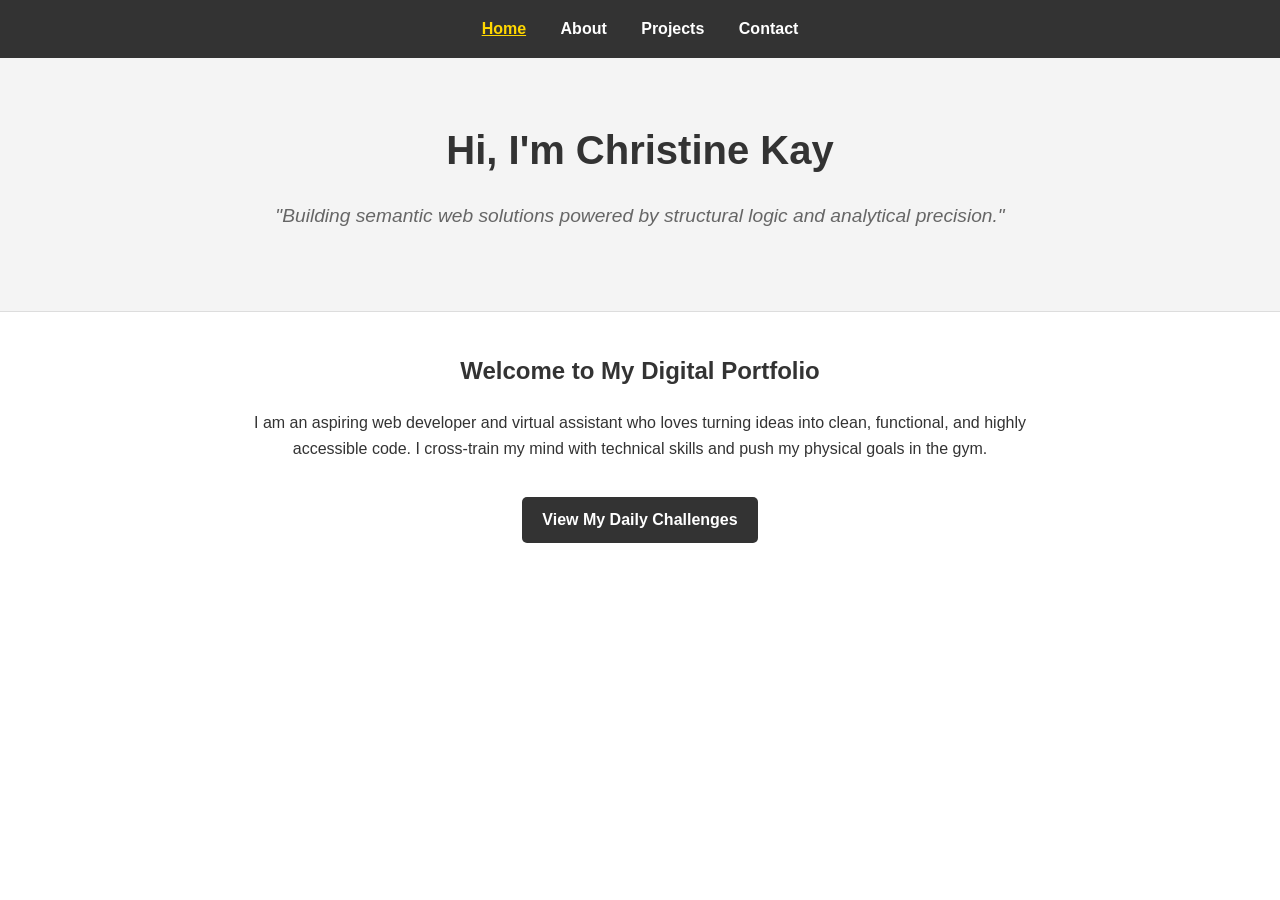
==== index.html @ 704022ad "complete iyf-s11-week-3-kaywambui-1" ====
<!DOCTYPE html>
<html lang="en">
<head>
    <meta charset="UTF-8">
    <meta name="viewport" content="width=device-width, initial-scale=1.0">
    <title>Christine Kay | Home</title>

    <link rel="stylesheet" href="styles.css">
    
    <style>
        body {
            font-family: Arial, sans-serif;
            margin: 0;
            line-height: 1.6;
            color: #333;
        }
        nav {
            background: #333;
            padding: 1rem;
            text-align: center;
        }
        nav ul {
            list-style: none;
            margin: 0;
            padding: 0;
        }
        nav li {
            display: inline;
            margin: 0 15px;
        }
        nav a {
            color: white;
            text-decoration: none;
            font-weight: bold;
        }
        nav a.active {
            color: #ffd700;
            text-decoration: underline;
        }
        .hero {
            background: #f4f4f4;
            padding: 60px 20px;
            text-align: center;
            border-bottom: 1px solid #ddd;
        }
        .hero h1 {
            color: #333;
            font-size: 2.5em;
            margin: 0 0 10px 0;
        }
        .hero p {
            font-size: 1.2em;
            color: #666;
            font-style: italic;
        }
        .container {
            max-width: 800px;
            margin: 40px auto;
            padding: 0 20px;
            text-align: center;
        }
        .cta-btn {
            display: inline-block;
            background: #333;
            color: white;
            padding: 10px 20px;
            text-decoration: none;
            font-weight: bold;
            border-radius: 5px;
            margin-top: 20px;
        }
        .cta-btn:hover {
            background: #555;
        }
    </style>
</head>
<body>

    <nav>
        <ul>
            <li><a href="index.html" class="active">Home</a></li>
            <li><a href="about.html">About</a></li>
            <li><a href="projects.html">Projects</a></li>
            <li><a href="contact.html">Contact</a></li>
        </ul>
    </nav>

    <header class="hero">
        <h1>Hi, I'm Christine Kay</h1>
        <p>"Building semantic web solutions powered by structural logic and analytical precision."</p>
    </header>

    <main class="container">
        <h2>Welcome to My Digital Portfolio</h2>
        <p>I am an aspiring web developer and virtual assistant who loves turning ideas into clean, functional, and highly accessible code. I cross-train my mind with technical skills and push my physical goals in the gym.</p>
        <a href="projects.html" class="cta-btn">View My Daily Challenges</a>
    </main>

</body>
</html>
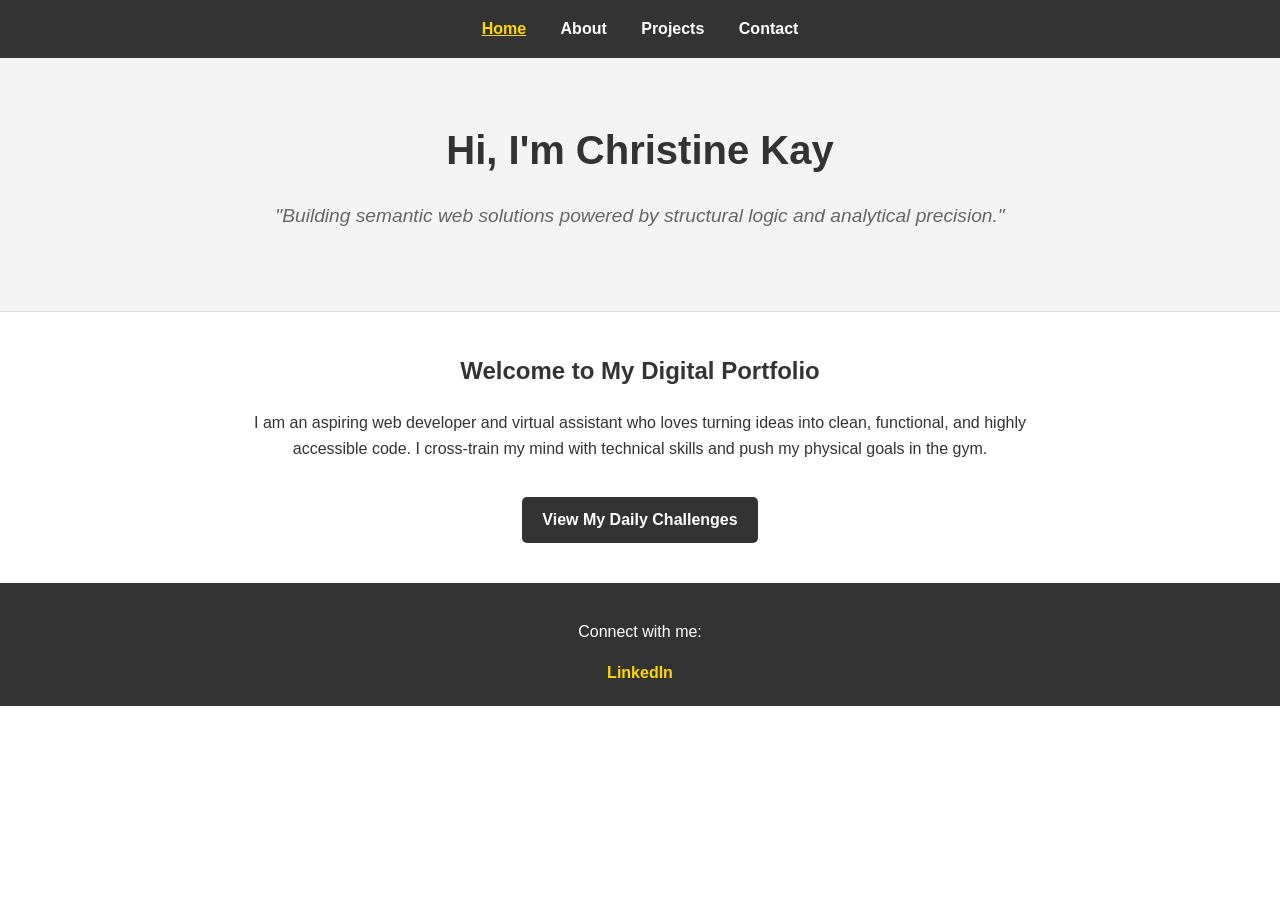
==== commit d5dcbc79: "update all files and add the new ones" ====
--- a/index.html
+++ b/index.html
@@ -7,72 +7,6 @@
 
     <link rel="stylesheet" href="styles.css">
     
-    <style>
-        body {
-            font-family: Arial, sans-serif;
-            margin: 0;
-            line-height: 1.6;
-            color: #333;
-        }
-        nav {
-            background: #333;
-            padding: 1rem;
-            text-align: center;
-        }
-        nav ul {
-            list-style: none;
-            margin: 0;
-            padding: 0;
-        }
-        nav li {
-            display: inline;
-            margin: 0 15px;
-        }
-        nav a {
-            color: white;
-            text-decoration: none;
-            font-weight: bold;
-        }
-        nav a.active {
-            color: #ffd700;
-            text-decoration: underline;
-        }
-        .hero {
-            background: #f4f4f4;
-            padding: 60px 20px;
-            text-align: center;
-            border-bottom: 1px solid #ddd;
-        }
-        .hero h1 {
-            color: #333;
-            font-size: 2.5em;
-            margin: 0 0 10px 0;
-        }
-        .hero p {
-            font-size: 1.2em;
-            color: #666;
-            font-style: italic;
-        }
-        .container {
-            max-width: 800px;
-            margin: 40px auto;
-            padding: 0 20px;
-            text-align: center;
-        }
-        .cta-btn {
-            display: inline-block;
-            background: #333;
-            color: white;
-            padding: 10px 20px;
-            text-decoration: none;
-            font-weight: bold;
-            border-radius: 5px;
-            margin-top: 20px;
-        }
-        .cta-btn:hover {
-            background: #555;
-        }
-    </style>
 </head>
 <body>
 
@@ -96,5 +30,7 @@
         <a href="projects.html" class="cta-btn">View My Daily Challenges</a>
     </main>
 
+    <div id="footer-placeholder"></div>
+    <script src="footer.js"></script> 
 </body>
 </html>
--- a/styles.css
+++ b/styles.css
@@ -0,0 +1,93 @@
+
+        body {
+            font-family: Arial, sans-serif;
+            margin: 0;
+            line-height: 1.6;
+            color: #333;
+        }
+        nav {
+            background: #333;
+            padding: 1rem;
+            text-align: center;
+        }
+        nav ul {
+            list-style: none;
+            margin: 0;
+            padding: 0;
+        }
+        nav li {
+            display: inline;
+            margin: 0 15px;
+        }
+        nav a {
+            color: white;
+            text-decoration: none;
+            font-weight: bold;
+        }
+        nav a.active {
+            color: #ffd700;
+            text-decoration: underline;
+        }
+        .hero {
+            background: #f4f4f4;
+            padding: 60px 20px;
+            text-align: center;
+            border-bottom: 1px solid #ddd;
+        }
+        .hero h1 {
+            color: #333;
+            font-size: 2.5em;
+            margin: 0 0 10px 0;
+        }
+        .hero p {
+            font-size: 1.2em;
+            color: #666;
+            font-style: italic;
+        }
+        .container {
+            max-width: 800px;
+            margin: 40px auto;
+            padding: 0 20px;
+            text-align: center;
+        }
+        .cta-btn {
+            display: inline-block;
+            background: #333;
+            color: white;
+            padding: 10px 20px;
+            text-decoration: none;
+            font-weight: bold;
+            border-radius: 5px;
+            margin-top: 20px;
+        }
+        .cta-btn:hover {
+            background: #555;
+        }
+    
+        .project-card {
+    background: #fff;
+    border: 1px solid #ddd;
+    border-radius: 8px;
+    padding: 20px;
+    margin-bottom: 20px;
+    text-align: left;
+}
+.project-card h3 {
+    margin-top: 0;
+}
+
+footer {
+    background: #333;
+    color: white;
+    text-align: center;
+    padding: 20px;
+    margin-top: 40px;
+}
+footer a {
+    color: #ffd700;
+    text-decoration: none;
+    font-weight: bold;
+}
+footer a:hover {
+    text-decoration: underline;
+}
